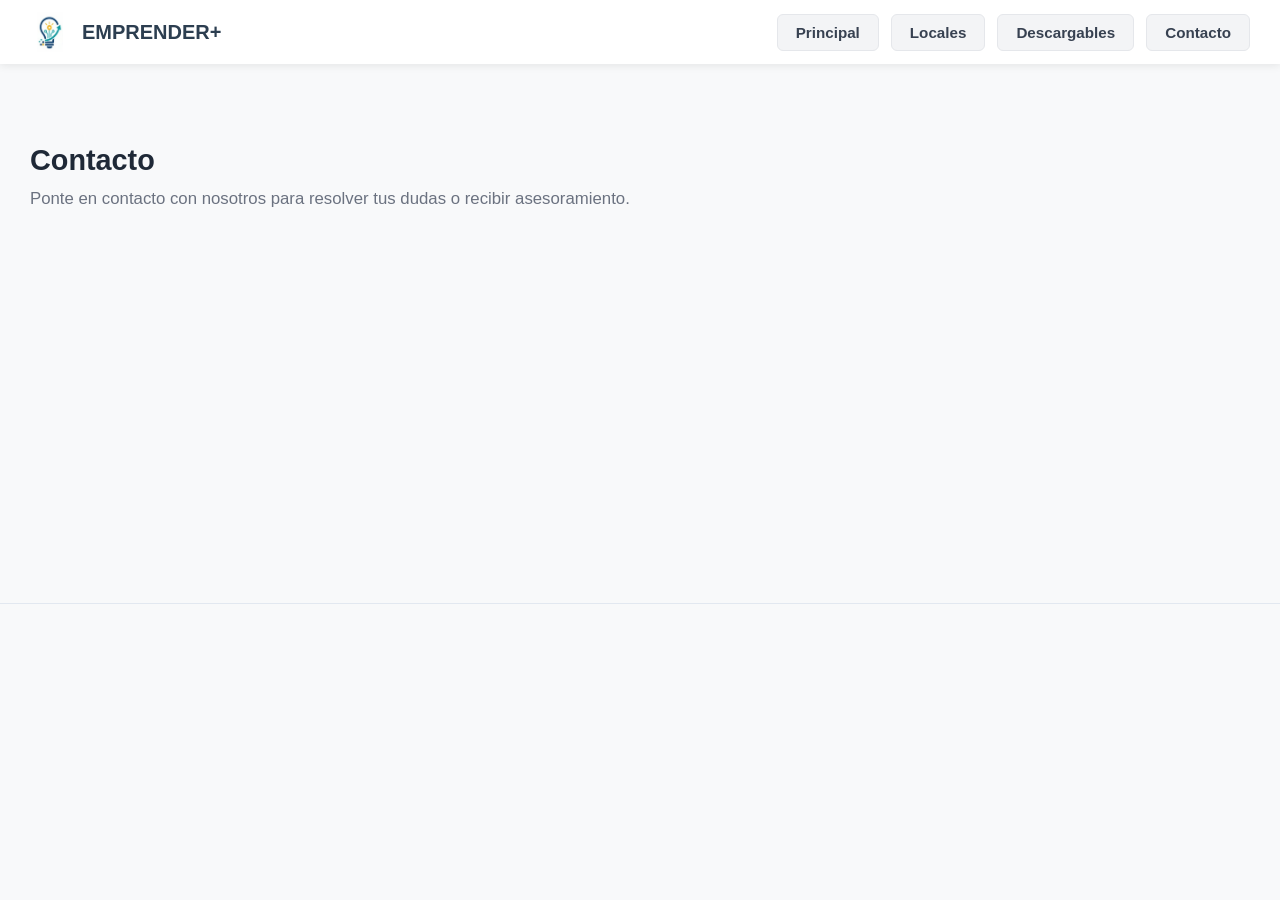
==== contacto.html @ a139bee0 "Add files via upload" ====
<!DOCTYPE html>
<html lang="es">
<head>
    <meta charset="UTF-8">
    <meta name="viewport" content="width=device-width, initial-scale=1.0">
    <title>EMPRENDER+ | Contacto</title>
    <link rel="stylesheet" href="style.css">
</head>
<body>

    <div class="cabecera">
        <div class="marca">
            <img src="Logo.jpeg" alt="Logo" class="logo">
            <span class="titulo-marca">EMPRENDER+</span>
        </div>
        <ul class="menu">
            <li><a href="index.html" id="btnPrincipal" class="boton">Principal</a></li>
            <li><a href="locales.html" id="btnLocales" class="boton">Locales</a></li>
            <li><a href="descargables.html" id="btnDescargables" class="boton">Descargables</a></li>
            <li><a href="contacto.html" id="btnContacto" class="boton">Contacto</a></li>
        </ul>
    </div>

    <main>
        <section id="contacto" class="seccion">
            <h2>Contacto</h2>
            <p>Ponte en contacto con nosotros para resolver tus dudas o recibir asesoramiento.</p>
        </section>
    </main>

    <script src="index.js"></script>
</body>
</html>
---- style.css ----
/* Reseteo basico */
* {
    margin: 0;
    padding: 0;
    box-sizing: border-box;
    font-family: Arial, Helvetica, sans-serif;
}

html {
    scroll-behavior: smooth;
}

body {
    background-color: #f8f9fa;
    color: #333333;
}

/* Arriba / Navegacion */
.cabecera {
    display: flex;
    justify-content: space-between;
    align-items: center;
    background-color: #ffffff;
    padding: 12px 30px;
    box-shadow: 0 2px 8px rgba(0, 0, 0, 0.08);
    position: sticky;
    top: 0;
    z-index: 1000;
}

/* Logo y titulo */
.marca {
    display: flex;
    align-items: center;
    gap: 12px;
    text-decoration: none;
    color: #2c3e50;
}

.logo {
    width: 40px;
    height: 40px;
    object-fit: contain;
    border-radius: 8px;
}

.titulo-marca {
    font-size: 1.25rem;
    font-weight: 700;
    color: #2c3e50;
}

/* Lista de botones */
.menu {
    display: flex;
    list-style: none;
    gap: 12px;
    align-items: center;
    margin: 0;
    padding: 0;
}

.boton {
    display: inline-block;
    padding: 9px 18px;
    font-size: 0.95rem;
    font-weight: 600;
    text-decoration: none;
    color: #374151;
    background-color: #f3f4f6;
    border: 1px solid #e5e7eb;
    border-radius: 6px;
    cursor: pointer;
    transition: all 0.2s ease-in-out;
}

.boton:hover {
    background-color: #007bff;
    color: #ffffff;
    border-color: #007bff;
    transform: translateY(-2px);
    box-shadow: 0 4px 6px rgba(0, 123, 255, 0.2);
}

.boton:active {
    transform: translateY(0);
}

/* Partes de la pagina */
.seccion {
    padding: 80px 30px;
    min-height: 60vh;
    border-bottom: 1px solid #e2e8f0;
}

.seccion h2 {
    font-size: 1.8rem;
    margin-bottom: 12px;
    color: #1f2937;
}

.seccion p {
    color: #6b7280;
    font-size: 1.05rem;
    margin-bottom: 15px;
}

/* Cuadro para practica js */
.cuadro-js {
    background-color: #ffffff;
    padding: 20px;
    border-radius: 8px;
    margin-top: 20px;
    box-shadow: 0 2px 4px rgba(0,0,0,0.05);
    max-width: 400px;
}

.cuadro-js input {
    padding: 8px;
    margin: 8px 0;
    width: 100%;
    border: 1px solid #ccc;
    border-radius: 4px;
}

.cuadro-js button {
    padding: 8px 12px;
    margin: 5px 0;
    cursor: pointer;
    border-radius: 4px;
    border: 1px solid #ccc;
    background-color: #eee;
}

#caja {
    width: 200px;
    height: 100px;
    margin-top: 15px;
    border: 2px dashed #999;
    display: flex;
    align-items: center;
    justify-content: center;
    border-radius: 6px;
}

/* Para celular */
@media (max-width: 768px) {
    .cabecera {
        flex-direction: column;
        gap: 15px;
        padding: 15px;
    }

    .menu {
        flex-wrap: wrap;
        justify-content: center;
        gap: 8px;
    }

    .boton {
        padding: 8px 14px;
        font-size: 0.9rem;
    }
}

/* Imagenes banner */
.banner {
    width: 100%;
    max-height: 350px; 
    overflow: hidden;  
}

.banner img {
    width: 100%;
    height: 350px;      
    object-fit: cover;  
    display: block;
}

    .nav-btn {
        padding: 8px 14px;
        font-size: 0.9rem;
    }
}
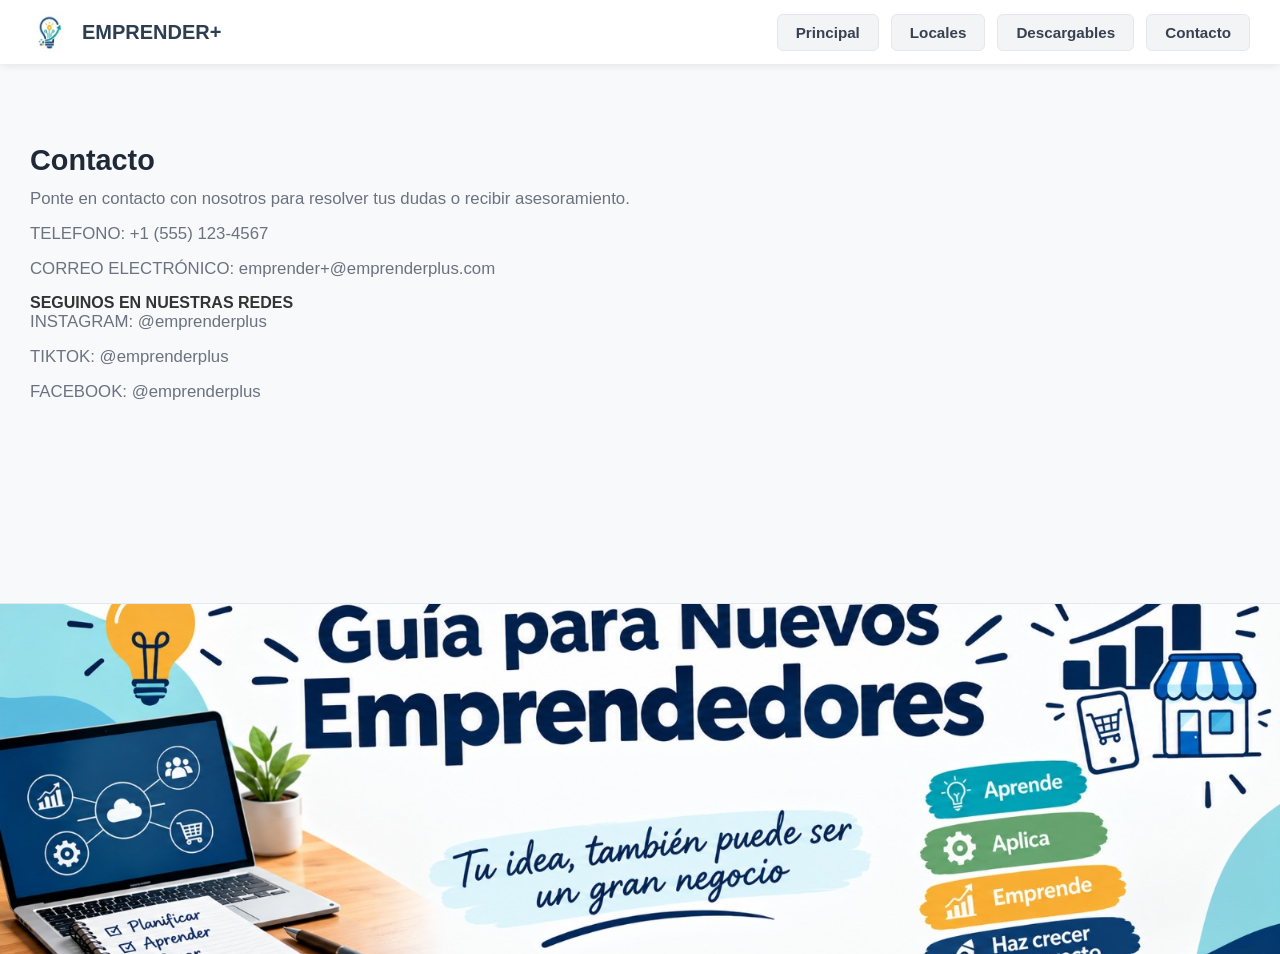
==== commit c61b8d25: "Add contact information and social media links" ====
--- a/contacto.html
+++ b/contacto.html
@@ -25,9 +25,19 @@
         <section id="contacto" class="seccion">
             <h2>Contacto</h2>
             <p>Ponte en contacto con nosotros para resolver tus dudas o recibir asesoramiento.</p>
+            <p>TELEFONO: +1 (555) 123-4567</p>
+            <p>CORREO ELECTRÓNICO: emprender+@emprenderplus.com</p>
+            <h4>SEGUINOS EN NUESTRAS REDES</h4>
+            <p>INSTAGRAM: @emprenderplus</p>
+            <P>TIKTOK: @emprenderplus</P>
+            <P>FACEBOOK: @emprenderplus</P>        
         </section>
     </main>
 
+    <div class="banner">
+        <img src="banner guia para emprender.jpeg" alt="Banner EMPRENDER+">
+    </div>
+
     <script src="index.js"></script>
 </body>
-</html>+</html>
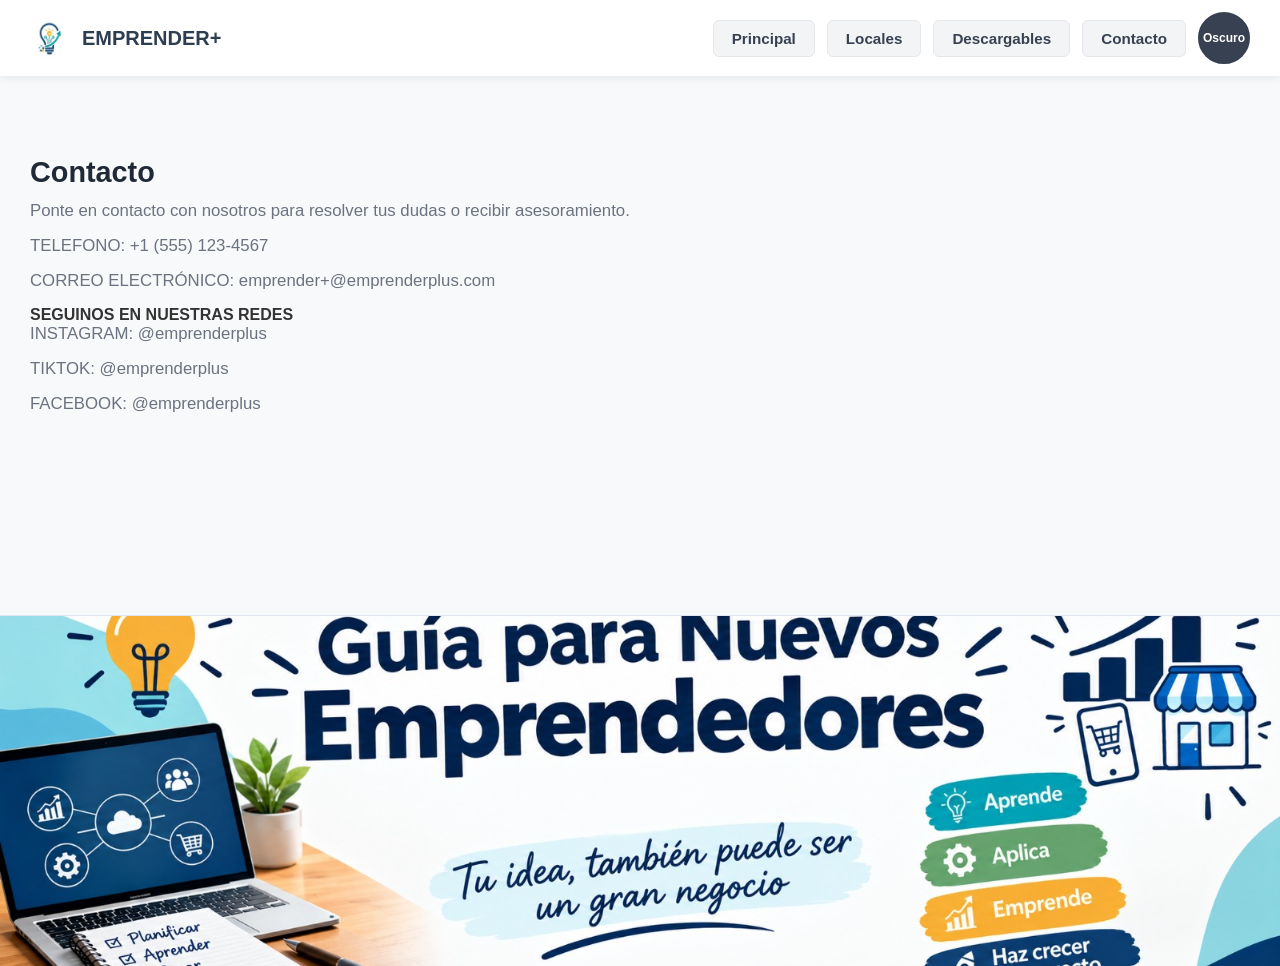
==== commit 1248ddcb: "Update contacto.html" ====
--- a/contacto.html
+++ b/contacto.html
@@ -18,6 +18,7 @@
             <li><a href="locales.html" id="btnLocales" class="boton">Locales</a></li>
             <li><a href="descargables.html" id="btnDescargables" class="boton">Descargables</a></li>
             <li><a href="contacto.html" id="btnContacto" class="boton">Contacto</a></li>
+            <li><button id="btnTema" class="boton-circular" type="button">Oscuro</button></li>
         </ul>
     </div>
 
--- a/style.css
+++ b/style.css
@@ -143,6 +143,100 @@
     border-radius: 6px;
 }
 
+/* Contenedor y tarjetas de descarga en cuadrícula */
+.contenedor-descargas {
+    display: grid;
+    grid-template-columns: repeat(auto-fill, minmax(280px, 1fr));
+    gap: 20px;
+    margin-top: 25px;
+}
+
+.caja-descarga {
+    background-color: #ffffff;
+    padding: 24px;
+    border-radius: 8px;
+    box-shadow: 0 2px 4px rgba(0, 0, 0, 0.05);
+    display: flex;
+    flex-direction: column;
+    justify-content: space-between;
+}
+
+.caja-descarga h3 {
+    font-size: 1.25rem;
+    color: #1f2937;
+    margin-bottom: 10px;
+}
+
+.caja-descarga p {
+    color: #6b7280;
+    margin-bottom: 18px;
+    flex-grow: 1;
+}
+
+.caja-descarga .boton {
+    align-self: flex-start;
+}
+
+/* Contenedor y tarjetas de locales */
+.contenedor-locales {
+    display: grid;
+    grid-template-columns: repeat(auto-fill, minmax(280px, 1fr));
+    gap: 24px;
+    margin-top: 25px;
+}
+
+.caja-local {
+    display: flex;
+    flex-direction: column;
+    background-color: #ffffff;
+    border-radius: 8px;
+    overflow: hidden;
+    text-decoration: none;
+    color: inherit;
+    box-shadow: 0 2px 4px rgba(0, 0, 0, 0.05);
+    transition: transform 0.2s ease, box-shadow 0.2s ease;
+    cursor: pointer;
+}
+
+.caja-local:hover {
+    transform: translateY(-4px);
+    box-shadow: 0 6px 14px rgba(0, 0, 0, 0.12);
+}
+
+.caja-local .img-local {
+    width: 100%;
+    height: 180px;
+    object-fit: cover;
+    display: block;
+}
+
+.info-local {
+    padding: 18px;
+    display: flex;
+    flex-direction: column;
+    gap: 8px;
+}
+
+.info-local h3 {
+    font-size: 1.25rem;
+    color: #1f2937;
+    margin: 0;
+}
+
+.info-local p {
+    color: #6b7280;
+    font-size: 0.95rem;
+    margin: 0;
+}
+
+.indicador-mapa {
+    font-size: 0.85rem;
+    color: #007bff;
+    font-weight: 600;
+    margin-top: 6px;
+}
+
+
 /* Para celular */
 @media (max-width: 768px) {
     .cabecera {
@@ -177,9 +271,114 @@
     display: block;
 }
 
-    .nav-btn {
-        padding: 8px 14px;
-        font-size: 0.9rem;
-    }
-}
-
+/* ====================================
+   BOTÓN Y ESTILOS DE MODO OSCURO
+   ==================================== */
+button.boton {
+    font-family: inherit;
+    line-height: inherit;
+}
+
+/* Botón circular */
+.boton-circular {
+    width: 52px;
+    height: 52px;
+    border-radius: 50%;
+    border: 2px solid #374151;
+    background-color: #374151;
+    color: #ffffff;
+    font-size: 0.75rem;
+    font-weight: 700;
+    cursor: pointer;
+    display: inline-flex;
+    align-items: center;
+    justify-content: center;
+    text-align: center;
+    transition: all 0.2s ease-in-out;
+    font-family: inherit;
+}
+
+.boton-circular:hover {
+    transform: scale(1.06);
+    background-color: #007bff;
+    border-color: #007bff;
+}
+
+body.modo-oscuro .boton-circular {
+    background-color: #ffffff;
+    color: #121212;
+    border-color: #ffffff;
+}
+
+body.modo-oscuro .boton-circular:hover {
+    background-color: #007bff;
+    color: #ffffff;
+    border-color: #007bff;
+}
+
+body.modo-oscuro {
+    background-color: #121212;
+    color: #f1f1f1;
+}
+
+body.modo-oscuro .cabecera {
+    background-color: #1e1e1e;
+    box-shadow: 0 2px 8px rgba(0, 0, 0, 0.5);
+}
+
+body.modo-oscuro .titulo-marca {
+    color: #f1f1f1;
+}
+
+body.modo-oscuro .boton {
+    background-color: #2a2a2a;
+    color: #f1f1f1;
+    border-color: #444444;
+}
+
+body.modo-oscuro .boton:hover {
+    background-color: #007bff;
+    color: #ffffff;
+    border-color: #007bff;
+}
+
+body.modo-oscuro .seccion {
+    border-bottom-color: #2a2a2a;
+}
+
+body.modo-oscuro .seccion h2,
+body.modo-oscuro .seccion h3,
+body.modo-oscuro .seccion h4 {
+    color: #ffffff;
+}
+
+body.modo-oscuro .seccion p {
+    color: #d1d5db;
+}
+
+body.modo-oscuro .caja-descarga {
+    background-color: #1e1e1e;
+    box-shadow: 0 2px 6px rgba(0, 0, 0, 0.4);
+}
+
+body.modo-oscuro .caja-descarga h3 {
+    color: #ffffff;
+}
+
+body.modo-oscuro .caja-descarga p {
+    color: #9ca3af;
+}
+
+body.modo-oscuro .caja-local {
+    background-color: #1e1e1e;
+    box-shadow: 0 2px 6px rgba(0, 0, 0, 0.4);
+}
+
+body.modo-oscuro .info-local h3 {
+    color: #ffffff;
+}
+
+body.modo-oscuro .info-local p {
+    color: #9ca3af;
+}
+
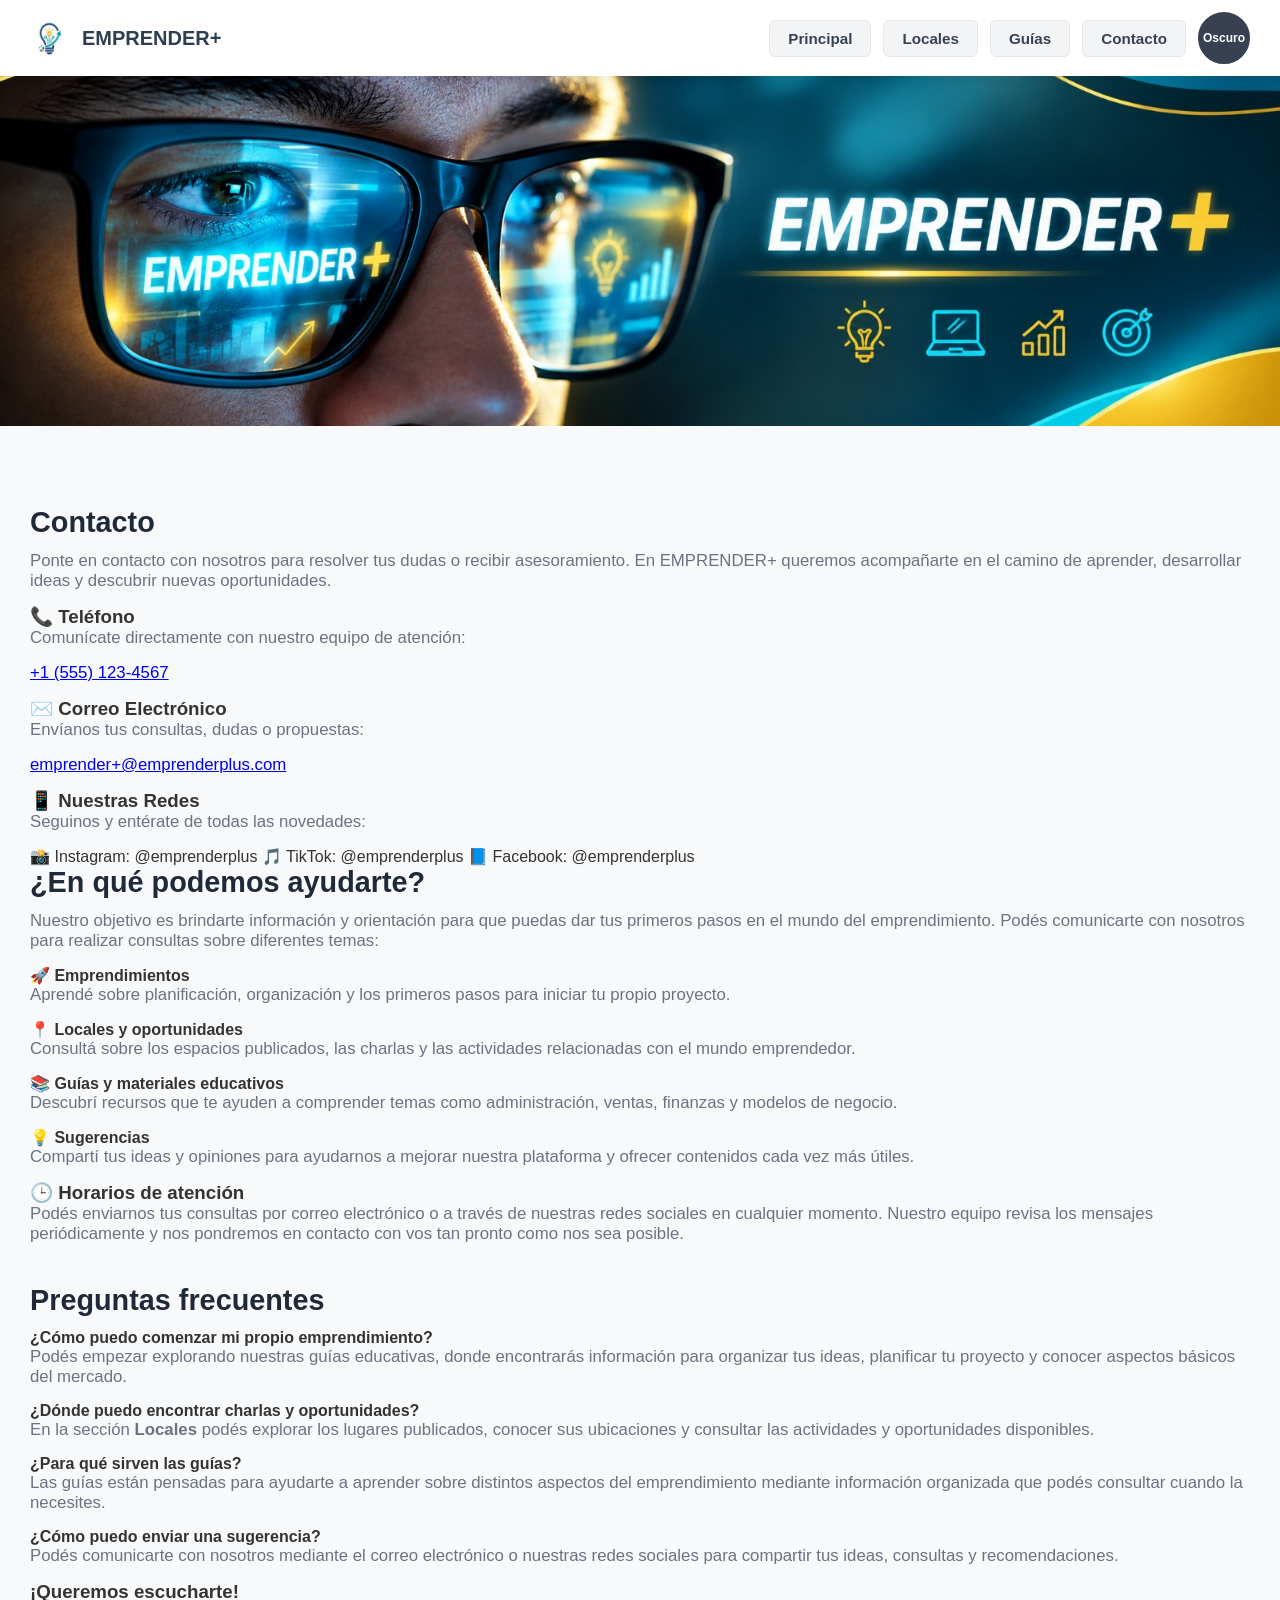
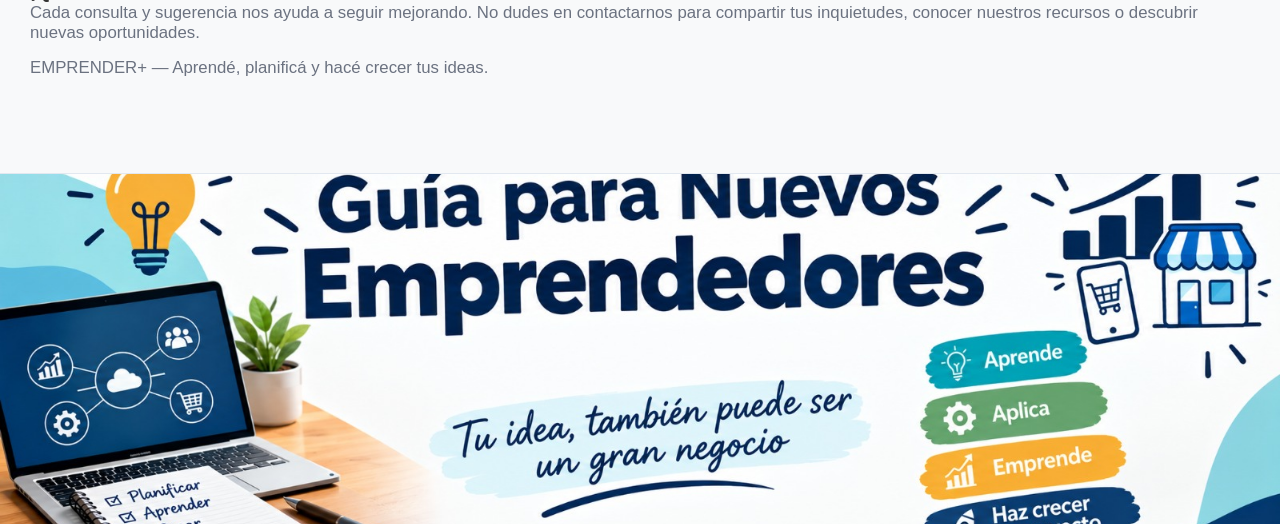
==== commit 6458cded: "más info" ====
--- a/contacto.html
+++ b/contacto.html
@@ -16,25 +16,144 @@
         <ul class="menu">
             <li><a href="index.html" id="btnPrincipal" class="boton">Principal</a></li>
             <li><a href="locales.html" id="btnLocales" class="boton">Locales</a></li>
-            <li><a href="descargables.html" id="btnDescargables" class="boton">Descargables</a></li>
+            <li><a href="guias.html" id="btnGuias" class="boton">Guías</a></li>
             <li><a href="contacto.html" id="btnContacto" class="boton">Contacto</a></li>
             <li><button id="btnTema" class="boton-circular" type="button">Oscuro</button></li>
         </ul>
     </div>
 
+    <!-- BANNER SUPERIOR -->
+    <div class="banner">
+        <img src="emprender+.jpeg" alt="Banner EMPRENDER+">
+    </div>
+
     <main>
         <section id="contacto" class="seccion">
+
             <h2>Contacto</h2>
-            <p>Ponte en contacto con nosotros para resolver tus dudas o recibir asesoramiento.</p>
-            <p>TELEFONO: +1 (555) 123-4567</p>
-            <p>CORREO ELECTRÓNICO: emprender+@emprenderplus.com</p>
-            <h4>SEGUINOS EN NUESTRAS REDES</h4>
-            <p>INSTAGRAM: @emprenderplus</p>
-            <P>TIKTOK: @emprenderplus</P>
-            <P>FACEBOOK: @emprenderplus</P>        
+            <p>
+                Ponte en contacto con nosotros para resolver tus dudas o recibir asesoramiento. 
+                En EMPRENDER+ queremos acompañarte en el camino de aprender, desarrollar ideas y descubrir nuevas oportunidades.
+            </p>
+
+            <!-- TARJETAS DE CANALES DE CONTACTO -->
+            <div class="contenedor-contacto">
+                <!-- Teléfono -->
+                <div class="tarjeta-contacto">
+                    <h3>📞 Teléfono</h3>
+                    <p>Comunícate directamente con nuestro equipo de atención:</p>
+                    <p><a href="tel:+15551234567">+1 (555) 123-4567</a></p>
+                </div>
+
+                <!-- Correo -->
+                <div class="tarjeta-contacto">
+                    <h3>✉️ Correo Electrónico</h3>
+                    <p>Envíanos tus consultas, dudas o propuestas:</p>
+                    <p><a href="mailto:emprender+@emprenderplus.com">emprender+@emprenderplus.com</a></p>
+                </div>
+
+                <!-- Redes Sociales -->
+                <div class="tarjeta-contacto">
+                    <h3>📱 Nuestras Redes</h3>
+                    <p>Seguinos y entérate de todas las novedades:</p>
+                    <div class="redes-lista">
+                        <span>📸 Instagram: @emprenderplus</span>
+                        <span>🎵 TikTok: @emprenderplus</span>
+                        <span>📘 Facebook: @emprenderplus</span>
+                    </div>
+                </div>
+            </div>
+
+            <!-- ¿EN QUÉ PODEMOS AYUDARTE? -->
+            <h2>¿En qué podemos ayudarte?</h2>
+            <p>
+                Nuestro objetivo es brindarte información y orientación para que puedas dar tus primeros pasos en el mundo del emprendimiento. 
+                Podés comunicarte con nosotros para realizar consultas sobre diferentes temas:
+            </p>
+
+            <div class="grid-ayuda">
+                <div class="tarjeta-ayuda">
+                    <h4>🚀 Emprendimientos</h4>
+                    <p>Aprendé sobre planificación, organización y los primeros pasos para iniciar tu propio proyecto.</p>
+                </div>
+
+                <div class="tarjeta-ayuda">
+                    <h4>📍 Locales y oportunidades</h4>
+                    <p>Consultá sobre los espacios publicados, las charlas y las actividades relacionadas con el mundo emprendedor.</p>
+                </div>
+
+                <div class="tarjeta-ayuda">
+                    <h4>📚 Guías y materiales educativos</h4>
+                    <p>Descubrí recursos que te ayuden a comprender temas como administración, ventas, finanzas y modelos de negocio.</p>
+                </div>
+
+                <div class="tarjeta-ayuda">
+                    <h4>💡 Sugerencias</h4>
+                    <p>Compartí tus ideas y opiniones para ayudarnos a mejorar nuestra plataforma y ofrecer contenidos cada vez más útiles.</p>
+                </div>
+            </div>
+
+            <!-- HORARIOS DE ATENCIÓN -->
+            <div class="tarjeta-contacto" style="margin-bottom: 40px;">
+                <h3>🕒 Horarios de atención</h3>
+                <p>
+                    Podés enviarnos tus consultas por correo electrónico o a través de nuestras redes sociales en cualquier momento. 
+                    Nuestro equipo revisa los mensajes periódicamente y nos pondremos en contacto con vos tan pronto como nos sea posible.
+                </p>
+            </div>
+
+            <!-- PREGUNTAS FRECUENTES -->
+            <h2>Preguntas frecuentes</h2>
+            <div class="contenedor-faq">
+                <div class="tarjeta-faq">
+                    <h4>¿Cómo puedo comenzar mi propio emprendimiento?</h4>
+                    <p>
+                        Podés empezar explorando nuestras guías educativas, donde encontrarás información para organizar tus ideas, 
+                        planificar tu proyecto y conocer aspectos básicos del mercado.
+                    </p>
+                </div>
+
+                <div class="tarjeta-faq">
+                    <h4>¿Dónde puedo encontrar charlas y oportunidades?</h4>
+                    <p>
+                        En la sección <strong>Locales</strong> podés explorar los lugares publicados, conocer sus ubicaciones y consultar 
+                        las actividades y oportunidades disponibles.
+                    </p>
+                </div>
+
+                <div class="tarjeta-faq">
+                    <h4>¿Para qué sirven las guías?</h4>
+                    <p>
+                        Las guías están pensadas para ayudarte a aprender sobre distintos aspectos del emprendimiento mediante información 
+                        organizada que podés consultar cuando la necesites.
+                    </p>
+                </div>
+
+                <div class="tarjeta-faq">
+                    <h4>¿Cómo puedo enviar una sugerencia?</h4>
+                    <p>
+                        Podés comunicarte con nosotros mediante el correo electrónico o nuestras redes sociales para compartir tus ideas, 
+                        consultas y recomendaciones.
+                    </p>
+                </div>
+            </div>
+
+            <!-- TARJETA DESTACADA FINAL -->
+            <div class="tarjeta-destacada">
+                <h3>¡Queremos escucharte!</h3>
+                <p>
+                    Cada consulta y sugerencia nos ayuda a seguir mejorando. No dudes en contactarnos para compartir tus inquietudes, 
+                    conocer nuestros recursos o descubrir nuevas oportunidades.
+                </p>
+                <p class="lema">
+                    EMPRENDER+ — Aprendé, planificá y hacé crecer tus ideas.
+                </p>
+            </div>
+
         </section>
     </main>
 
+    <!-- BANNER FINAL -->
     <div class="banner">
         <img src="banner guia para emprender.jpeg" alt="Banner EMPRENDER+">
     </div>
